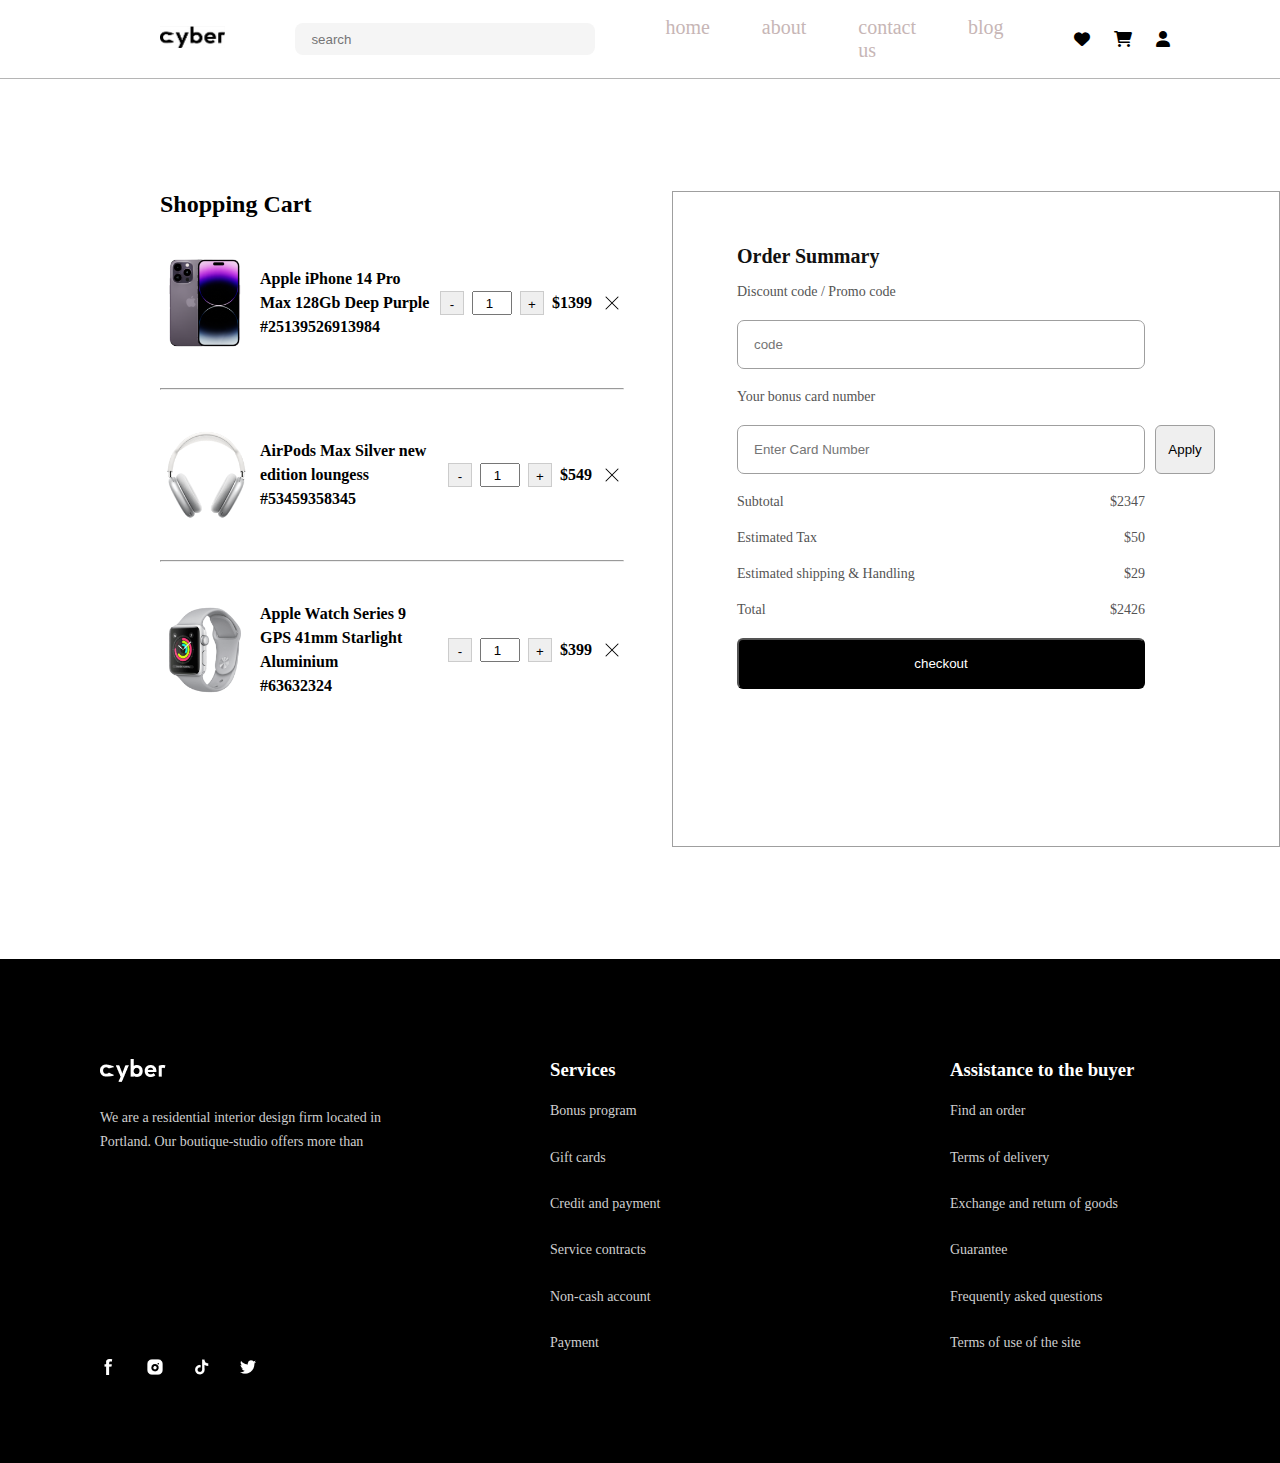
==== cart.html @ 53507dc2 "first commit" ====
<!DOCTYPE html>
<html lang="en">
<head>
    <meta charset="UTF-8">
    <meta name="viewport" content="width=device-width, initial-scale=1.0">
    <title>cart page</title>
    <link rel="stylesheet" href="cart.css">
    <link rel="stylesheet" href="https://cdnjs.cloudflare.com/ajax/libs/font-awesome/6.0.0-beta3/css/all.min.css">

</head>
<script src="cart.js" charset="UTF-8"></script>
<nav class="navbar">
    <div class-="cyberlogo">
        <img  class="logo" src="images/cyber logo.png">
    </div>
    <div class="searchbox">
        
        <input type="text" placeholder="search">
    </div>
    <ul>
        <li><a  href="#">home</a></li>
        <li><a href="#">about</a></li>
        <li><a href="#">contact us</a></li>
        <li><a href="#">blog</a></li>
    </ul>
    <div class="icon">
        <i class="fas fa-heart"></i>
    <i class="fas fa-shopping-cart"></i>
    <i class="fas fa-user"></i>
    </div>
</nav>

<div class="shopcart">
    <div class="shop">
        <div class="shop1">
        <h2>Shopping Cart</h2>
        <div class="z">
            <img  class="ip" src="images/Ipro img.png">
            
                <p>Apple iPhone 14 Pro Max 128Gb Deep Purple<br>#25139526913984</p>
                 <div class="num">
                    <button onclick="decrement()">-</button>
                    <input type="number" id="quantity" value="1" min="1" max="9" readonly>
                    <button onclick="increment()">+</button>
                    <p>$1399  </p>
                    <img src="images/Close.png">
                 </div>
        </div>
        <hr>


        <div class="z">
            <img  class="ip" src="images/headsett.png">
            
                <p>AirPods Max Silver new edition loungess<br>#53459358345</p>
                 <div class="num">
                    <button onclick="decrement()">-</button>
                    <input type="number" id="quantity" value="1" min="1" max="9" readonly>
                    <button onclick="increment()">+</button>
                    <p>$549  </p>
                    <img src="images/Close.png">
                 </div>
        </div>
        <hr>

        <div class="z">
            <img  class="ip" src="images/watchh.png">
            
                <p>Apple Watch Series 9 GPS 41mm Starlight Aluminium <br>#63632324</p>
                 <div class="num">
                    <button onclick="decrement()">-</button>
                    <input type="number" id="quantity" value="1" min="1" max="9" readonly>
                    <button onclick="increment()">+</button>
                    <p>$399  </p>
                    <img src="images/Close.png">
                 </div>
        </div>
    </div>

                <div class="shop2">
                    <h2>Order Summary</h2>
                    <p>Discount code / Promo code</p>
                    <input type="text" placeholder="code">
                    <p>Your bonus card number</p>
                    <div class="apply">
                        <input type="text" placeholder="Enter Card Number">
                        <button type="submit">Apply</button>
                    </div>
                    <div class="sub">
                        <p>Subtotal</p>
                        <p>$2347</p>
                    </div>
                    <div class="sub">
                        <p>Estimated Tax</p>
                        <p>$50</p>
                    </div>
                    <div class="sub">
                        <p>Estimated shipping & Handling</p>
                        <p>$29</p>
                    </div>
                    <div class="sub">
                        <p>Total</p>
                        <p>$2426</p>
                    </div>
                    <button  onclick="window.location.href='address.html'" class="blabu"> checkout</button>
                   
                </div>

    </div>
</div>


<div class="footer">
    <div class="innerfoot">
       <div class="black1">
          <div class="img cyb">
            <img src="images/cyb.png">
          </div>
       <p>We are a residential interior design firm located in Portland. Our boutique-studio offers more than</p>
       </div>
       <div class="black2">
            <h3>Services</h3>
            <h5>Bonus program</h5>
            <h5>Gift cards</h5>
            <h5>Credit and payment</h5>
            <h5>Service contracts</h5>
            <h5>Non-cash account</h5>
            <h5>Payment</h5>
       </div>
       <div class="black3">
        <h3>Assistance to the buyer</h3>
        <h5>Find an order</h5>
        <h5>Terms of delivery</h5>
        <h5>Exchange and return of goods</h5>
        <h5>Guarantee</h5>
        <h5>Frequently asked questions</h5>
        <h5>Terms of use of the site</h5>
       </div>
   </div>
   <div class="iconnn">
    <img src="images/Facebook.png">
    <img src="images/Instagram.png">
    <img src="images/Tiktok.png">
    <img src="images/Twitter.png">
</div>
</div>


<body>
    
</body>
</html>
---- cart.css ----
*{
    margin:0;
    padding:0;
    box-sizing: border-box;
}

.navbar{
    display: flex;
    
    align-items:center;
    background-color: #fff;
    border-bottom: 1px solid #B5B5B5;
    
   
    gap: 70px;
    border: 0px 0px 1px 0px;
    padding: 16px 160px 16px 160px;
    
   opacity:0px;
  
}
.logo {
    width: 65.4px;
    height: 22.872px;
}
/*/.searchbox{
    margin-right: 100px;
}*/
.searchbox input[type="text"]{
display: flex;
width: 300px;
height: 15px;
padding: 16px;
align-items: center;
border-radius: 8px;
background: #F5F5F5;
border:none;

}
.icon{
    display:flex;
}
.navbar ul{
    display:flex;
    align-items: flex-start;
    gap: 52px;
    list-style: none;
}
.navbar ul li a{
color: var(--Main-Black, var(--color-black-solid, #c7b6b6));
font-family: Inter;
font-size: 20px;
font-style: normal;
font-weight: 500;
line-height: normal;
text-decoration: none;

}
.icon{
display: flex;
justify-content: center;
align-items: center;
gap: 24px;
}
/*.searchbox{
    padding-right:20px;
}
*/
.navbar ul li a .home{
    color:#000;
}
.shopcart{
    background-color: #fff;
    height:880px;
    display: flex;
padding: 112px 160px;
align-items: center;
gap: 48px;
align-self: stretch;
}
.shop{
    width:1120px;
    height:656px;
    background-color:#fff;
    display: flex;
    align-items: flex-start;
    gap: 48px;
    flex: 1 0 0;
    }
.shop1{
    width:536px;
    height:492px;
    background-color: #fff;
    display:flex;
    flex-direction: column;
    gap:40px;
    
    
}
.z{
    display: flex;
    align-items: center;
    justify-content: flex-start;
    gap:10px;
}
.num{
    display: flex;
    gap:8px;
}
.num button{
    border:1px solid #ccc;
    padding:5px;
    cursor:pointer;
    height:24px;
    width:24px;
    text-align:center;

}
.num input{
    text-align: center;
    width:40px;
    padding-left:10px;

}
.ip{
    width: 90px;
height: 90px;
flex-shrink: 0;}

/*.num p{
    color: var(--Main-Black, var(--color-black-solid, #000));
font-family: Inter;
font-size: 15px;
font-style: normal;
font-weight: 500;
line-height: 32px; 
letter-spacing: 0.6px;}*/
hr{
    background-color:black;
}
.shop2{
    width:100%;
    height:656px;
    background-color:#fff;
    display:flex;
    flex-direction: column;
    gap:20px;
    border:1px solid #9F9F9F;
padding: 56px 64px;

align-items: flex-start;

flex: 1 0 0;
}
.shop2 h2{
    color: #111;
font-family: Inter;
font-size: 20px;
font-style: normal;
font-weight: 700;
line-height: 16px; /* 80% */
}
.shop2 p{
    color: #545454;
font-family: Inter;
font-size: 14px;
font-style: normal;
font-weight: 500;
line-height: 16px; /* 114.286% */
}
.shop2 input{
    display: flex;
padding: 16px 0px 16px 16px;
justify-content: space-between;
align-items: center;
align-self: stretch;
border-radius: 7px;
border: 0.5px solid #9F9F9F;
background: var(--color-white-solid, #FFF);
width:408px;
}
.apply{
    display: flex;
    gap:10px;
}
.apply button{
    width:60px;
    border-radius: 6px;
border: 1px solid  #9F9F9F;
}
.sub {
    display:flex;
    justify-content: space-between;
    width:408px;
}
.blabu{
    display: flex;
padding: 16px 56px;
justify-content: center;
align-items: center;
gap: 8px;
align-self: stretch;
border-radius: 6px;
background: var(--color-black-solid, #000);
width:408px;
color:#fff;
}
.z p{
    color: var(--Main-Black, var(--color-black-solid, #000));
font-family: Inter;
font-size: 16px;
font-style: normal;
font-weight: 800;
line-height: 24px; /* 150% */
}
.footer{
    height:504px;
    background-color:#000;
    display: flex;
    flex-direction: column;
}
.black1{
    width:300px;
    background-color: #000;
    margin-left:100px;
}
/**/
.innerfoot{
    display:flex;
    background-color: #000;
    padding-top:100px;
}
.black2{
    width:300px;
    background-color: #000;
    margin-left:150px;
    
    height: 300px;
    display: flex;
    flex-direction: column;
    justify-content: space-between;

}
.black3{
    width:300px;
    background-color:#000;
    margin-left:100px;
    
    height: 300px;
    display: flex;
    flex-direction: column;
    justify-content: space-between;
}
.black1 p{
    padding-top:20px;
    color: #CFCFCF;
font-family: Inter;
font-size: 14px;
font-style: normal;
font-weight: 500;
line-height: 170.5%; /* 23.87px */
}
.black2 h3{
    color: #fff;

}
.black2 h5{
    color: #CFCFCF;
font-family: Inter;
font-size: 14px;
font-style: normal;
font-weight: 400;
line-height: 32px; /* 228.571% */
}
.black3 h3{
    color: #fff;

}
.black3 h5{
    color: #CFCFCF;
font-family: Inter;
font-size: 14px;
font-style: normal;
font-weight: 400;
line-height: 32px; /* 228.571% */
}
.iconnn{
    padding-left: 100px;
   display: flex;
  gap:30px;
}
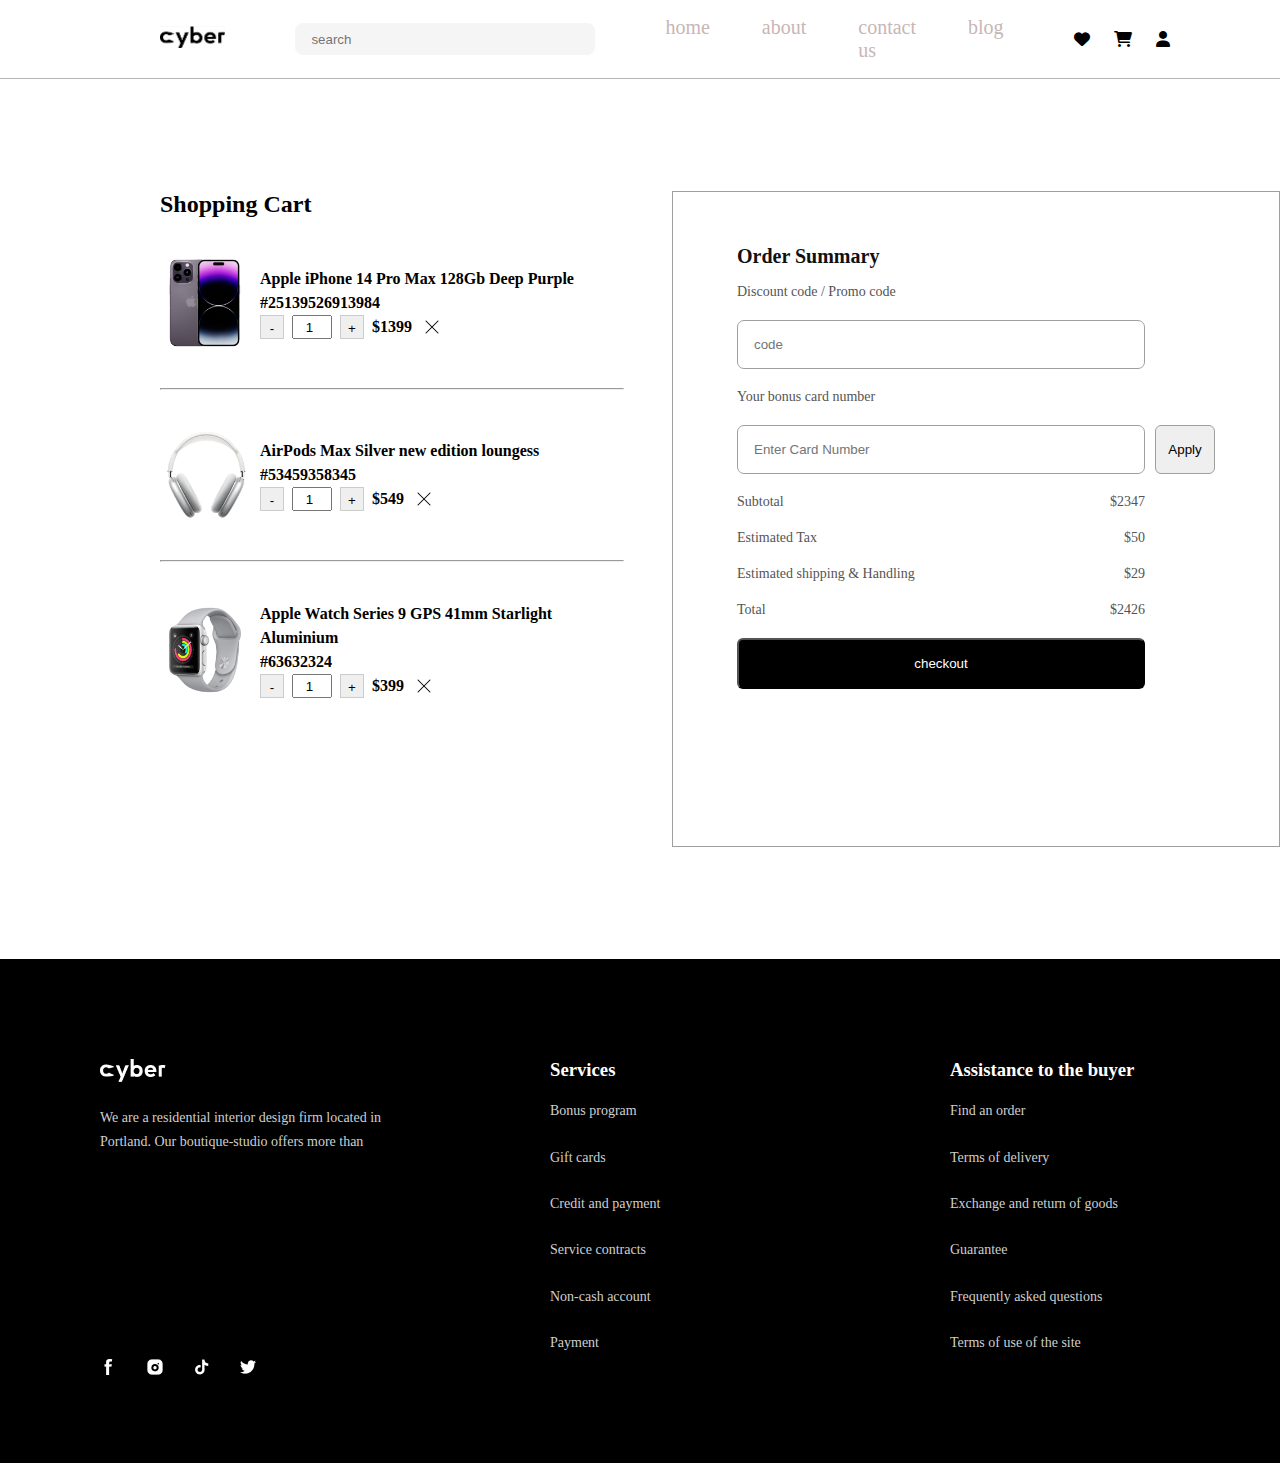
==== commit da51930c: "commit3" ====
--- a/cart.html
+++ b/cart.html
@@ -5,6 +5,7 @@
     <meta name="viewport" content="width=device-width, initial-scale=1.0">
     <title>cart page</title>
     <link rel="stylesheet" href="cart.css">
+    <link rel="stylesheet" href="resp cart.css">
     <link rel="stylesheet" href="https://cdnjs.cloudflare.com/ajax/libs/font-awesome/6.0.0-beta3/css/all.min.css">
 
 </head>
@@ -36,7 +37,11 @@
         <h2>Shopping Cart</h2>
         <div class="z">
             <img  class="ip" src="images/Ipro img.png">
-            
+
+
+
+
+             <div class="now">
                 <p>Apple iPhone 14 Pro Max 128Gb Deep Purple<br>#25139526913984</p>
                  <div class="num">
                     <button onclick="decrement()">-</button>
@@ -45,13 +50,17 @@
                     <p>$1399  </p>
                     <img src="images/Close.png">
                  </div>
+                </div>
         </div>
         <hr>
 
 
         <div class="z">
             <img  class="ip" src="images/headsett.png">
-            
+
+
+
+             <div class="now">
                 <p>AirPods Max Silver new edition loungess<br>#53459358345</p>
                  <div class="num">
                     <button onclick="decrement()">-</button>
@@ -60,12 +69,13 @@
                     <p>$549  </p>
                     <img src="images/Close.png">
                  </div>
+                </div>
         </div>
         <hr>
 
         <div class="z">
             <img  class="ip" src="images/watchh.png">
-            
+                <div class="now">
                 <p>Apple Watch Series 9 GPS 41mm Starlight Aluminium <br>#63632324</p>
                  <div class="num">
                     <button onclick="decrement()">-</button>
@@ -74,6 +84,7 @@
                     <p>$399  </p>
                     <img src="images/Close.png">
                  </div>
+                </div>
         </div>
     </div>
 
--- a/resp cart.css
+++ b/resp cart.css
@@ -0,0 +1,165 @@
+@media (max-width:575px){
+    .navbar{
+        display:none;
+    }
+    .catalog{
+        display:none;
+    }
+
+    .shopcart {
+        padding: 20px; /* Reduce padding for mobile */
+        flex-direction: column; /* Stack shop1 and shop2 */
+        gap: 20px;
+        height: auto; /* Auto height to adapt for mobile */
+    }
+
+    .shop {
+        width: 100%; /* Full width on mobile */
+        flex-direction: column; /* Stack shop1 and shop2 vertically */
+        gap: 20px; /* Reduce gap between shop1 and shop2 */
+    }
+
+    .shop1, .shop2 {
+        width: 100%; /* Full width on mobile */
+        padding: 10px; /* Adjust padding for smaller screens */
+    }
+
+    .shop1 {
+        gap: 20px; /* Reduce gap between products */
+    }
+
+    .shop1 h2 {
+        font-size: 18px; /* Adjust font size */
+    }
+
+    .z {
+        flex-direction: column; /* Stack image and text on mobile */
+        align-items: flex-start;
+        gap: 10px;
+    }
+
+    .ip {
+        width: 70px; /* Resize product images */
+        height: auto;
+    }
+
+    .z p {
+        font-size: 14px; /* Adjust font size for product details */
+    }
+
+    .num {
+        gap: 5px; /* Reduce spacing between quantity controls */
+    }
+
+    .num button {
+        width: 25px;
+        height: 25px;
+        font-size: 14px; /* Adjust button size */
+    }
+
+    .num input {
+        width: 45px; /* Adjust input width */
+    }
+
+    .shop2 {
+        padding: 20px; /* Adjust padding for mobile */
+    }
+
+    .shop2 h2 {
+        font-size: 18px; /* Adjust font size */
+    }
+
+    .shop2 p {
+        font-size: 12px; /* Adjust font size for text */
+    }
+
+    .shop2 input {
+        width: 100%; /* Full width inputs */
+        padding: 12px;
+        font-size: 14px; /* Adjust input font size */
+    }
+
+    .apply {
+        flex-direction: column; /* Stack input and button vertically */
+        gap: 10px;
+    }
+
+    .apply button {
+        width: 100%; /* Full width for apply button */
+        padding: 10px;
+    }
+
+    .sub {
+        width: 100%; /* Full width summary rows */
+        justify-content: space-between;
+        font-size: 14px;
+    }
+
+    .blabu {
+        width: 100%; /* Full width checkout button */
+        padding: 14px;
+        font-size: 16px;
+    }
+
+    hr {
+        margin: 20px 0; /* Add space between products on mobile */
+    }
+    .footer {
+        height: auto; /* Allow height to adjust based on content */
+        padding: 20px; /* Add padding for spacing */
+        background-color: #000; 
+        margin-top:400px;/* Keep the background color */
+    }
+    
+    .innerfoot {
+        flex-direction: column; /* Stack inner sections vertically */
+        align-items: center; /* Center align the inner sections */
+        padding-top: 20px; /* Reduce top padding */
+    }
+    
+    .black1, .black2, .black3 {
+        width: 90%; /* Set width to 90% for mobile */
+        margin: 0; /* Remove margin */
+        text-align: center; /* Center align text */
+    }
+    
+    .black1 p {
+        padding-top: 10px; /* Adjust padding */
+        color: #CFCFCF; /* Keep text color */
+    }
+    
+    .black2, .black3 {
+        height: auto; /* Allow height to adjust */
+        margin: 10px 0; /* Add margin between sections */
+    }
+    
+    .black2 h3, .black3 h3 {
+        font-size: 18px; /* Increase font size for headings */
+        margin-bottom: 10px; /* Space below headings */
+    }
+    
+    .black2 h5, .black3 h5 {
+        font-size: 14px; /* Maintain font size for subheadings */
+        line-height: 24px; /* Adjust line height for readability */
+        margin: 5px 0; /* Space between subheadings */
+    }
+    
+    .iconnn {
+        justify-content: center; /* Center align social media icons */
+        margin-top: 20px; /* Space above icons */
+        padding-left: 0; /* Remove left padding */
+    }
+    
+    .iconnn img {
+        width: 24px; /* Set a fixed size for social media icons */
+        height: 24px; /* Set a fixed size for social media icons */
+    }
+    
+    .z{
+        display: flex;
+        flex-direction: row;
+        justify-content: space-between;
+    }
+    
+
+}
